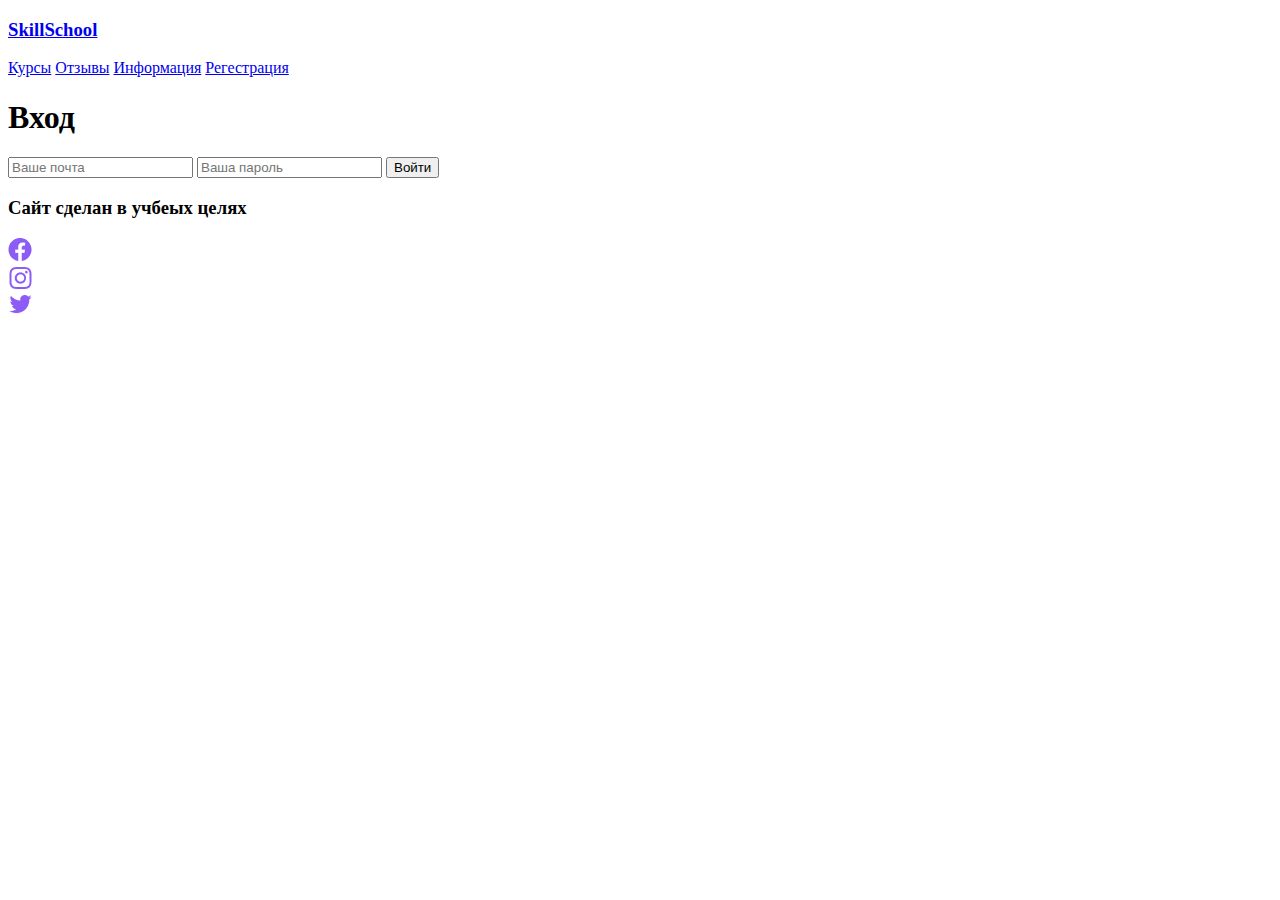
==== html/formlog.html @ 1c59f648 "Add files via upload" ====
<!DOCTYPE html>
<html lang="en">
<head>
    <meta charset="UTF-8">
    <meta http-equiv="X-UA-Compatible" content="IE=edge">
    <meta name="viewport" content="width=device-width, initial-scale=1.0">
    <title>Document</title>
    <link href="https://cdn.jsdelivr.net/npm/bootstrap@5.1.3/dist/css/bootstrap.min.css" rel="stylesheet" integrity="sha384-1BmE4kWBq78iYhFldvKuhfTAU6auU8tT94WrHftjDbrCEXSU1oBoqyl2QvZ6jIW3" crossorigin="anonymous">
    <link rel="stylesheet" href="../css/log.css">
    <link rel="stylesheet" href="../css/adaptiv/adaptiv-log.css">
</head>
<body>
    <div class="container">
        <header>
                <div class="header">
                    <div class="logo"><a href="../index.html"><h3 class="logo">SkillSchool</h3></a></div>
                    <nav>
                        <div class="navlinks">
                            <a class="links" href="curs.html">Курсы</a>
                            <a class="links" href="reviews.html">Отзывы</a>
                            <a class="links" href="info.html">Информация</a>
                            <a class="links" href="formreg.html">Регестрация</a>
                        </div>
                    </nav>
                </div>
        </header>
        </div>
	<div class="container">
        <main>
	<form class="box">
		<h1>Вход</h1>
		<input class="but" type="email" name="" placeholder="Ваше почта">
		<input class="but" type="password" name="" placeholder="Ваша пароль">
		<input class="button" type="submit" name="" value="Войти">
	</form>
</main>
	</div>
    <div class="container">
        <footer>
            <div class="foot">
            <div class="text-footer">
                <h3>Сайт сделан в учбеых целях</h3>
            </div>
            <div class="social-links">
                    <div class="social"><a href=""><img src="../img/facebook sec-.png" alt=""></a></div>
                    <div class="social"><a href=""><img src="../img/ant-design_instagram-outlined.png" alt=""></a></div>
                    <div class="social"><a href=""><img src="../img/ant-design_twitter-outlined.png" alt=""></a></div>
            </div>
        </div>
        </footer>
</div>
</body>
</html>
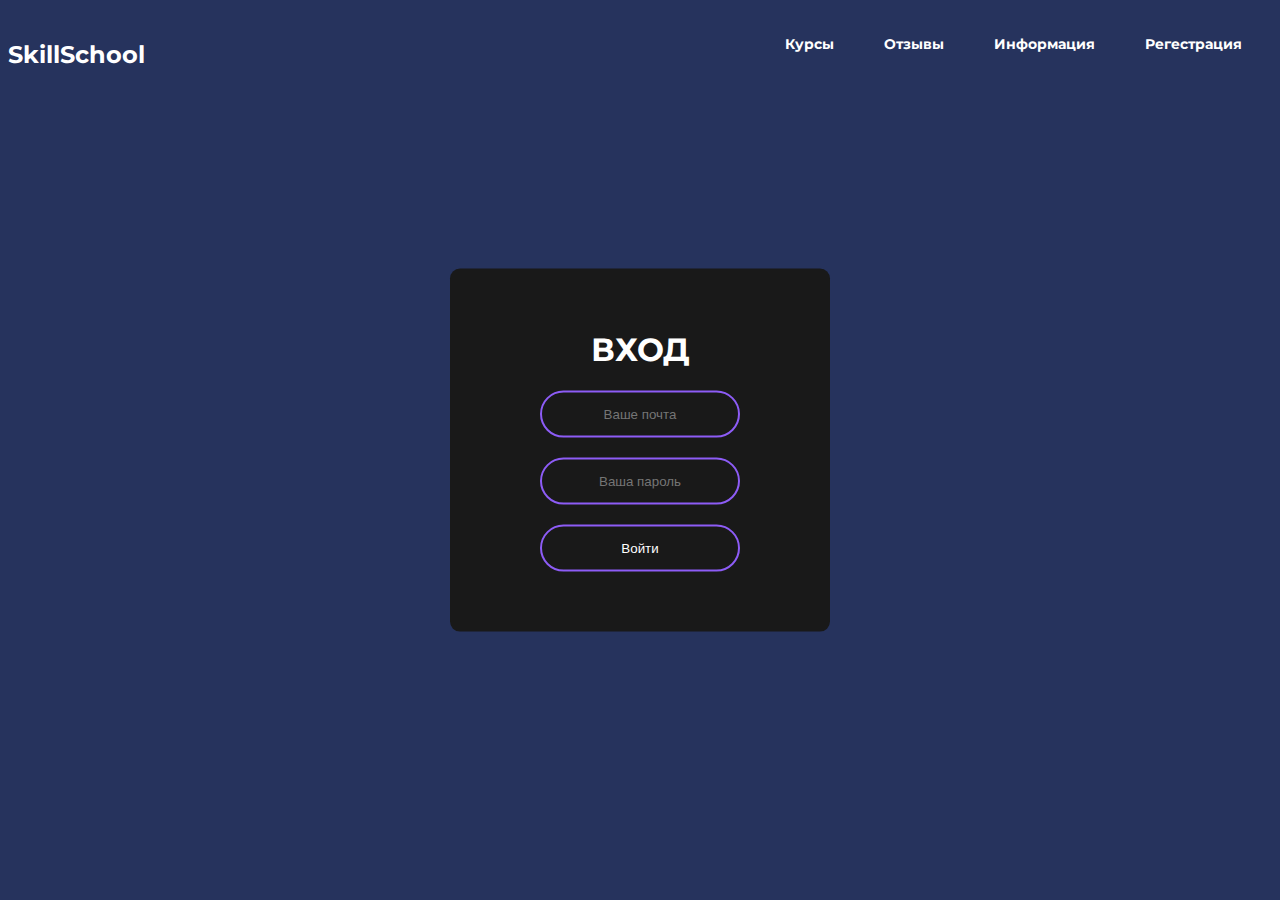
==== commit f04514be: "Add files via upload" ====
--- a/html/formlog.html
+++ b/html/formlog.html
@@ -1,28 +1,27 @@
-<!DOCTYPE html>
-<html lang="en">
-<head>
-    <meta charset="UTF-8">
-    <meta http-equiv="X-UA-Compatible" content="IE=edge">
-    <meta name="viewport" content="width=device-width, initial-scale=1.0">
-    <title>Document</title>
-    <link href="https://cdn.jsdelivr.net/npm/bootstrap@5.1.3/dist/css/bootstrap.min.css" rel="stylesheet" integrity="sha384-1BmE4kWBq78iYhFldvKuhfTAU6auU8tT94WrHftjDbrCEXSU1oBoqyl2QvZ6jIW3" crossorigin="anonymous">
-    <link rel="stylesheet" href="../css/log.css">
-    <link rel="stylesheet" href="../css/adaptiv/adaptiv-log.css">
+<meta charset="UTF-8">
+<meta http-equiv="X-UA-Compatible" content="IE=edge">
+<meta name="viewport" content="width=device-width, initial-scale=1.0">
+<title>Вход</title>
+<link href="https://cdn.jsdelivr.net/npm/bootstrap@5.1.3/dist/css/bootstrap.min.css" rel="stylesheet" integrity="sha384-1BmE4kWBq78iYhFldvKuhfTAU6auU8tT94WrHftjDbrCEXSU1oBoqyl2QvZ6jIW3" crossorigin="anonymous">
+<link rel="stylesheet" href="../css/log.css">
+<link rel="stylesheet" href="../css/adaptiv/adaptiv-log.css">
 </head>
 <body>
-    <div class="container">
-        <header>
-                <div class="header">
-                    <div class="logo"><a href="../index.html"><h3 class="logo">SkillSchool</h3></a></div>
-                    <nav>
-                        <div class="navlinks">
-                            <a class="links" href="curs.html">Курсы</a>
-                            <a class="links" href="reviews.html">Отзывы</a>
-                            <a class="links" href="info.html">Информация</a>
-                            <a class="links" href="formreg.html">Регестрация</a>
-                        </div>
-                    </nav>
-                </div>
+<div class="container">
+    <header>
+            <div class="header">
+                <div class="logo"><a href="../index.html"><h3 class="logo">SkillSchool</h3></a></div>
+                <nav>
+                    <div class="navlinks">
+                        <a class="links" href="reviews.html">Курсы</a>
+                        <a class="links" href="reviews.html">Отзывы</a>
+                        <a class="links" href="info.html">Информация</a>
+                        <a class="links" href="formreg.html">Регестрация</a>
+                    </div>
+                </nav>
+            </div>
+    </header>
+</div>
         </header>
         </div>
 	<div class="container">
@@ -35,19 +34,5 @@
 	</form>
 </main>
 	</div>
-    <div class="container">
-        <footer>
-            <div class="foot">
-            <div class="text-footer">
-                <h3>Сайт сделан в учбеых целях</h3>
-            </div>
-            <div class="social-links">
-                    <div class="social"><a href=""><img src="../img/facebook sec-.png" alt=""></a></div>
-                    <div class="social"><a href=""><img src="../img/ant-design_instagram-outlined.png" alt=""></a></div>
-                    <div class="social"><a href=""><img src="../img/ant-design_twitter-outlined.png" alt=""></a></div>
-            </div>
-        </div>
-        </footer>
-</div>
 </body>
 </html>--- a/css/log.css
+++ b/css/log.css
@@ -0,0 +1,138 @@
+@import url('https://fonts.googleapis.com/css2?family=Montserrat:ital,wght@0,300;1,100&display=swap');
+body{
+    background-color: #26335D;
+    font-family: 'Montserrat', sans-serif;
+}
+.header{
+
+    display: flex;
+    justify-content: space-between;
+    margin-top: 30px;
+}
+.logo{
+    color: white;
+    font-weight: 700;
+    font-size: 24px;
+    margin-top: 5px;
+}
+.logo a{
+    text-decoration: none;
+}
+.navlinks{
+    display: flex;
+    flex-direction: row;
+    align-items: center;
+    margin-top: 5px;
+}
+.links{
+    color: white;
+    text-decoration: none;
+    padding-left: 20px;
+    font-size: 14px;
+    font-weight: 700;
+    margin-right: 30px;
+    margin-bottom: 13px;
+}
+.links:hover{
+    color: #8D5CF6;
+}
+
+.head-btn{
+    padding-left: 100px;
+}
+
+.join{
+    background: #8D5CF6;
+    border-radius: 5px;
+    border: none;
+    width: 137px;
+    height: 52px;
+    color: white;
+    text-align: center;
+    text-decoration: none;
+    margin-right: 300px;
+    
+}
+.join:hover{
+        background-color: white;
+        color: #8D5CF6;
+}
+.box {
+	width: 300px;
+	padding: 40px;
+	position: absolute;
+	top: 50%;
+	left: 50%;
+	transform: translate(-50%, -50%);
+	background: #191919;
+	text-align: center;
+	border-radius: 10px;
+}
+
+.box:hover {
+	width: 300px;
+	padding: 40px;	
+	position: absolute;
+	top: 50%;
+	left: 50%;
+	transform: translate(-50%, -50%);
+	background: #191919;
+	text-align: center;
+	box-shadow: 1px 1px 15px 1px black;
+	transition: 0.45s;
+}
+
+.box h1 {
+	color: white;
+	text-transform: uppercase;
+	font-weight: 500px;
+}
+
+.but {
+	border: 0;
+	background: none;
+	display: block;
+	margin: 20px auto;
+	text-align: center;
+	border: 2px solid #8D5CF6; 
+	padding:  14px 10px;
+	width: 200px;
+	outline: none;
+	color: white;
+	border-radius: 24px;
+	transition: 0.50s; 
+}
+
+
+
+.button {
+	border: 0;
+	background: none;
+	display: block;
+	margin: 20px auto; 
+	text-align: center;
+	border: 2px solid #8D5CF6;
+	padding: 14px 40px; 
+	width: 200px;
+	outline: none;
+	color: white;
+	border-radius: 24px;
+	transition: 0.5s;
+	cursor: pointer; 
+}
+.foot{
+    display: flex;
+    justify-content: space-between;
+	margin-top: 600px;
+}
+.text-footer h3{
+    color: white;
+    font-size: 14px;
+    font-weight: 710;
+}
+.social-links{
+    display: flex;
+}
+.social{
+    padding-left: 30px;
+}
--- a/css/adaptiv/adaptiv-log.css
+++ b/css/adaptiv/adaptiv-log.css
@@ -0,0 +1,34 @@
+@media (max-width: 993px){
+    .header{
+        display: flex;
+        flex-direction: column;
+    }
+    .logo{
+        margin: 0 auto;
+        text-align: center;
+    }
+    .navlinks{
+        display: flex;
+        flex-direction: column;
+        justify-content: center;
+        padding-top: 10px;
+    }
+    .links{
+        margin-top: 3px;
+    }
+    .join{
+        margin-right: 105px;
+        margin-top: 10px;
+        max-height: 40px;
+        max-width: 100px;
+    }
+    .foot{
+        display: flex;
+        justify-content: space-around;
+        margin: 60px 0px 30px 0px;
+        margin-top: 500px;
+    }
+    .box{
+        margin-top: 70px;
+    }
+}